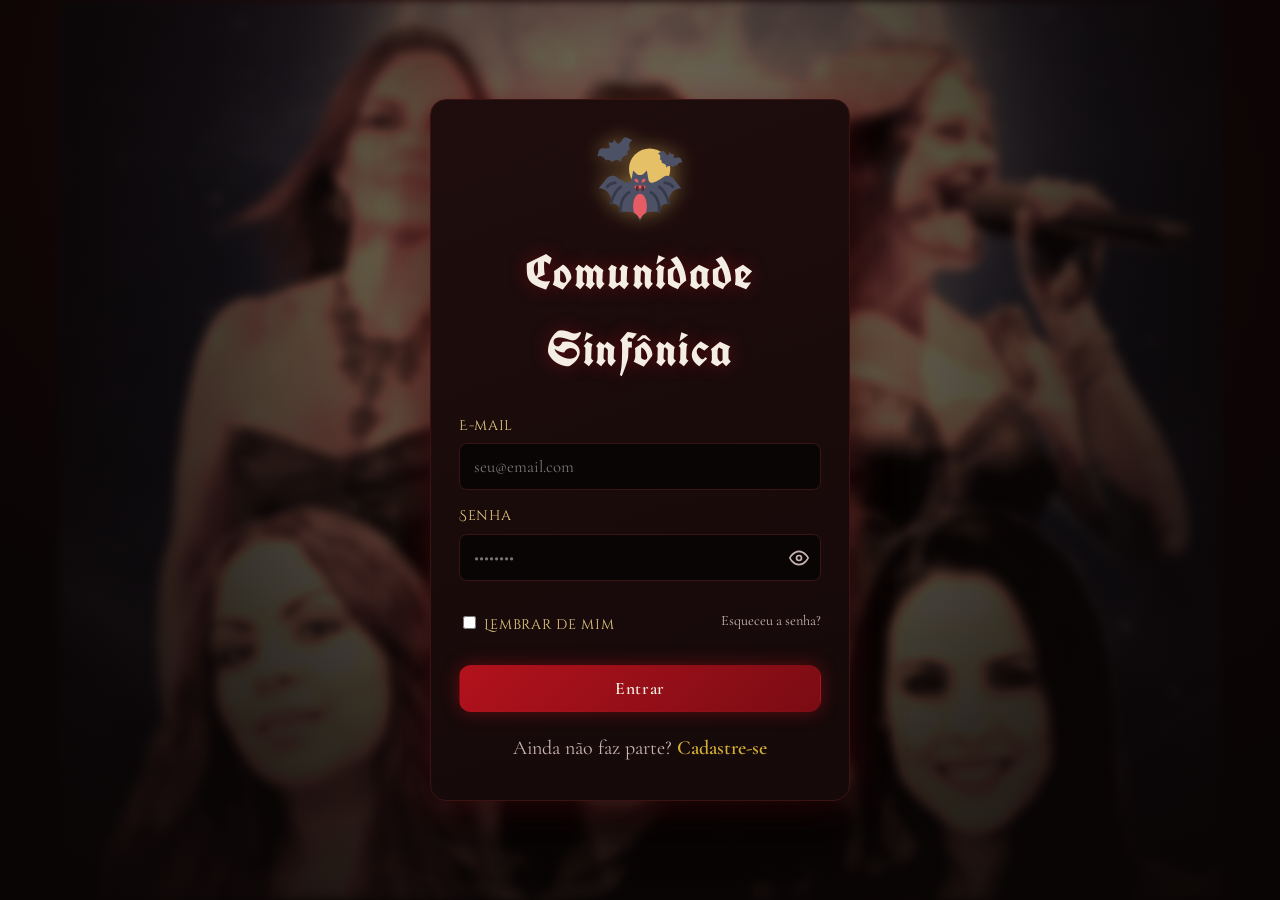
==== admin.html @ 48009e43 "Adiciona pagina inicial (hub) reunindo as secoes do site Nova inicio.html com cards pra Meu Perfil (" ====
<!DOCTYPE html>
<html lang="pt-BR">
<head>
  <meta charset="UTF-8" />
  <meta name="viewport" content="width=device-width, initial-scale=1.0" />
  <title>Painel de Administração — Comunidade Sinfônica</title>
  <meta name="description" content="Gerencie a agenda de shows e as bandas da Comunidade Sinfônica." />
  <link rel="icon" href="data:image/svg+xml,%3Csvg xmlns='http://www.w3.org/2000/svg' viewBox='0 0 64 64'%3E%3Ccircle cx='32' cy='32' r='30' fill='%230a0505' stroke='%23d4af37' stroke-width='3'/%3E%3Ctext x='32' y='43' font-size='30' text-anchor='middle' fill='%23d4af37'%3E%E2%99%AA%3C/text%3E%3C/svg%3E" />
  <link rel="preconnect" href="https://fonts.googleapis.com" />
  <link rel="preconnect" href="https://fonts.gstatic.com" crossorigin />
  <link href="https://fonts.googleapis.com/css2?family=UnifrakturCook:wght@700&family=Cinzel+Decorative:wght@400;700&family=Cormorant+Garamond:ital,wght@0,400;0,500;0,600;1,500&display=swap" rel="stylesheet" />
  <link rel="stylesheet" href="css/style.css" />
</head>
<!-- data-admin-only: js/script.js redireciona quem não for admin para agenda.html -->
<body data-admin-only>
  <header class="site-header">
    <div class="header-inner">
      <a href="inicio.html" class="logo">Comunidade <span>Sinfônica</span></a>
      <button class="menu-toggle" id="menuToggle" aria-label="Abrir menu" aria-expanded="false">
        <span></span><span></span><span></span>
      </button>
      <nav class="main-nav" id="mainNav">
        <span class="nav-greeting" id="userGreeting"></span>
        <a href="inicio.html">Início</a>
        <a href="agenda.html">Agenda</a>
        <a href="bandas.html">Bandas</a>
        <a href="sobre.html">Sobre</a>
        <a href="admin.html" class="nav-admin show" id="adminLink" aria-current="page">Admin</a>
        <a href="index.html" class="nav-logout" id="logoutLink">Sair</a>
      </nav>
    </div>
  </header>

  <main>
    <section class="page-hero container">
      <h1>Painel de Administração</h1>
      <p>Cadastre shows e bandas — eles aparecem automaticamente na agenda e na página de bandas.</p>
    </section>

    <section class="admin-section">
      <h2 id="showFormTitulo">Novo show</h2>
      <form class="admin-form" id="showForm">
        <div class="form-grid">
          <div>
            <label for="showBanda">Banda</label>
            <input type="text" id="showBanda" required />
          </div>
          <div>
            <label for="showLocal">Local</label>
            <input type="text" id="showLocal" required />
          </div>
          <div>
            <label for="showCidade">Cidade</label>
            <input type="text" id="showCidade" required />
          </div>
          <div>
            <label for="showData">Data</label>
            <input type="date" id="showData" required />
          </div>
          <div>
            <label for="showHorario">Horário (opcional)</label>
            <input type="time" id="showHorario" />
          </div>
        </div>
        <label for="showObservacoes">Observações (opcional)</label>
        <textarea id="showObservacoes" rows="2" placeholder="Ex: nome do evento, endereço completo, avisos..."></textarea>
        <div class="admin-form-acoes">
          <button type="submit" class="btn btn-primary" id="showSubmitBtn">Adicionar show</button>
          <a href="#" class="link-muted" id="showCancelarEdicao" hidden>Cancelar edição</a>
        </div>
        <p class="form-message" id="showMsg" role="status"></p>
      </form>

      <div class="admin-list" id="showsList">
        <p class="empty-state">Carregando shows...</p>
      </div>
    </section>

    <section class="admin-section">
      <h2 id="bandaFormTitulo">Nova banda</h2>
      <form class="admin-form" id="bandaForm">
        <div class="form-grid">
          <div>
            <label for="bandaNome">Nome</label>
            <input type="text" id="bandaNome" required />
          </div>
          <div>
            <label for="bandaGenero">Gênero</label>
            <input type="text" id="bandaGenero" required />
          </div>
          <div>
            <label for="bandaEmoji">Emoji do avatar</label>
            <input type="text" id="bandaEmoji" maxlength="4" placeholder="🎻" />
          </div>
          <div>
            <label for="bandaInstagram">Instagram</label>
            <input type="text" id="bandaInstagram" placeholder="@usuario" />
          </div>
        </div>
        <label for="bandaDescricao">Descrição</label>
        <textarea id="bandaDescricao" rows="2" placeholder="Breve descrição da banda"></textarea>
        <div class="admin-form-acoes">
          <button type="submit" class="btn btn-primary" id="bandaSubmitBtn">Adicionar banda</button>
          <a href="#" class="link-muted" id="bandaCancelarEdicao" hidden>Cancelar edição</a>
        </div>
        <p class="form-message" id="bandaMsg" role="status"></p>
      </form>

      <div class="admin-list" id="bandasList">
        <p class="empty-state">Carregando bandas...</p>
      </div>
    </section>
  </main>

  <footer class="site-footer">
    <p>© 2026 Comunidade Sinfônica — painel restrito a administradores</p>
  </footer>

  <script src="js/script.js"></script>
</body>
</html>
---- css/style.css ----
/* ===================================================
   Comunidade Sinfônica — estilos compartilhados
   Paleta: preto + vermelho, destaques em dourado/branco
   Tipografia: gótica (título) + serifada elegante (corpo)
   As cores principais estão nas variáveis abaixo.
=================================================== */

:root {
  --black: #0a0505;
  --black-2: #150909;
  --black-3: #1f0d0d;
  --red: #7a0c14;
  --red-bright: #b3121c;
  --red-glow: rgba(179, 18, 28, 0.45);
  --gold: #d4af37;
  --gold-soft: #e8cf85;
  --gold-glow: rgba(212, 175, 55, 0.35);
  --white: #f4ede4;
  --text-muted: #cbb4b4;
  --border: #3a1414;

  --font-title: 'UnifrakturCook', cursive;
  --font-heading: 'Cinzel Decorative', serif;
  --font-body: 'Cormorant Garamond', serif;

  --radius: 12px;
  --max-width: 1120px;
}

* {
  box-sizing: border-box;
}

html {
  scroll-behavior: smooth;
}

body {
  margin: 0;
  min-height: 100vh;
  background:
    radial-gradient(circle at 20% 0%, var(--red-glow), transparent 45%),
    radial-gradient(circle at 85% 20%, rgba(179, 18, 28, 0.2), transparent 50%),
    var(--black);
  color: var(--white);
  font-family: var(--font-body);
  font-size: 19px;
  line-height: 1.6;
}

img {
  max-width: 100%;
  display: block;
}

a {
  color: var(--gold-soft);
  text-decoration: none;
}

a:hover {
  color: var(--gold);
}

.container {
  max-width: var(--max-width);
  margin: 0 auto;
  padding: 0 20px;
}

h1, h2, h3 {
  font-family: var(--font-heading);
  color: var(--gold);
  letter-spacing: 0.03em;
  margin: 0 0 12px;
}

p {
  margin: 0 0 16px;
}

/* ---------- Botões ---------- */

.btn {
  display: inline-block;
  font-family: var(--font-body);
  font-size: 1.1rem;
  font-weight: 600;
  letter-spacing: 0.04em;
  padding: 12px 28px;
  border-radius: var(--radius);
  border: 1px solid transparent;
  cursor: pointer;
  transition: transform 0.15s ease, box-shadow 0.15s ease, background 0.15s ease;
  text-align: center;
}

.btn-primary {
  background: linear-gradient(135deg, var(--red-bright), var(--red));
  color: var(--white);
  box-shadow: 0 0 18px var(--red-glow);
}

.btn-primary:hover {
  transform: translateY(-2px);
  box-shadow: 0 0 26px var(--red-glow), 0 0 12px var(--gold-glow);
  color: var(--gold-soft);
}

.btn-outline {
  background: transparent;
  color: var(--gold);
  border-color: var(--gold);
}

.btn-outline:hover {
  background: var(--gold);
  color: var(--black);
  transform: translateY(-2px);
}

/* ---------- Cabeçalho / navegação ---------- */

.site-header {
  position: sticky;
  top: 0;
  z-index: 50;
  background: rgba(10, 5, 5, 0.92);
  backdrop-filter: blur(6px);
  border-bottom: 1px solid var(--border);
}

.site-header::before {
  content: "";
  display: block;
  height: 3px;
  background: linear-gradient(90deg, var(--red), var(--gold), var(--red));
}

.header-inner {
  max-width: var(--max-width);
  margin: 0 auto;
  padding: 14px 20px;
  display: flex;
  align-items: center;
  justify-content: space-between;
}

.logo {
  font-family: var(--font-title);
  font-size: 1.7rem;
  color: var(--white);
  letter-spacing: 0.02em;
}

.logo span {
  color: var(--gold);
}

.menu-toggle {
  display: flex;
  flex-direction: column;
  justify-content: center;
  gap: 5px;
  width: 38px;
  height: 34px;
  background: transparent;
  border: 1px solid var(--border);
  border-radius: 6px;
  cursor: pointer;
  padding: 0 7px;
}

.menu-toggle span {
  display: block;
  height: 2px;
  background: var(--gold);
  border-radius: 2px;
  transition: transform 0.2s ease, opacity 0.2s ease;
}

.menu-toggle.open span:nth-child(1) {
  transform: translateY(7px) rotate(45deg);
}

.menu-toggle.open span:nth-child(2) {
  opacity: 0;
}

.menu-toggle.open span:nth-child(3) {
  transform: translateY(-7px) rotate(-45deg);
}

.main-nav {
  display: flex;
  flex-direction: column;
  gap: 4px;
  position: absolute;
  top: 100%;
  left: 0;
  right: 0;
  background: var(--black-2);
  border-bottom: 1px solid var(--border);
  max-height: 0;
  overflow: hidden;
  transition: max-height 0.25s ease;
}

.main-nav.open {
  max-height: 320px;
}

.main-nav a {
  padding: 14px 24px;
  color: var(--white);
  border-top: 1px solid var(--border);
  font-family: var(--font-heading);
  font-size: 0.95rem;
}

.main-nav a:first-child {
  border-top: none;
}

.main-nav a:hover,
.main-nav a[aria-current="page"] {
  color: var(--gold);
  background: rgba(179, 18, 28, 0.15);
}

.nav-logout {
  color: var(--red-bright) !important;
}

.nav-admin {
  display: none;
}

.nav-admin.show {
  display: block;
}

.nav-greeting {
  display: block;
  padding: 12px 24px 0;
  color: var(--gold-soft);
  font-family: var(--font-body);
  font-style: italic;
  font-size: 0.95rem;
}

.nav-greeting:empty {
  display: none;
}

/* ---------- Rodapé ---------- */

.site-footer {
  border-top: 1px solid var(--border);
  margin-top: 60px;
  padding: 28px 20px;
  text-align: center;
  color: var(--text-muted);
  font-size: 0.95rem;
}

.site-footer a {
  color: var(--gold-soft);
}

/* ---------- Página de login ---------- */

.login-page {
  position: relative;
  min-height: 100vh;
  display: flex;
  align-items: center;
  justify-content: center;
  padding: 32px 16px;
  overflow: hidden;
  isolation: isolate;
}

/* imagem de fundo desfocada e recolorida pro tema (esconde a baixa
   resolução da foto original e evita o azul dela brigar com o vermelho).
   É uma <img> de verdade (não background-image) com object-fit: contain,
   pra garantir que o colágio inteiro apareça sem cortar ninguém. */
.login-bg-img {
  position: absolute;
  top: 0;
  left: 50%;
  transform: translateX(-50%);
  width: 100%;
  height: 100%;
  object-fit: contain;
  object-position: center 5%;
  filter: blur(5px) grayscale(0.3) sepia(0.65) saturate(1.8) hue-rotate(-20deg) brightness(0.8);
  opacity: 0.9;
  z-index: -2;
  pointer-events: none;
}

/* escurece só o suficiente pra garantir contraste do card, sem apagar a imagem nas bordas */
.login-page::after {
  content: "";
  position: absolute;
  inset: 0;
  background: radial-gradient(circle at 50% 32%, rgba(10, 5, 5, 0.25), rgba(10, 5, 5, 0.8) 62%, var(--black) 100%);
  z-index: -1;
}

.login-card {
  width: 100%;
  max-width: 420px;
  background: linear-gradient(160deg, var(--black-3), var(--black-2));
  border: 1px solid var(--border);
  border-radius: 16px;
  padding: 36px 28px;
  box-shadow: 0 0 40px rgba(179, 18, 28, 0.25), 0 20px 50px rgba(0, 0, 0, 0.6);
}

.brand {
  text-align: center;
  margin-bottom: 28px;
}

.brand-symbol {
  display: inline-block;
  color: var(--gold);
  font-size: 1.6rem;
  margin-bottom: 6px;
  text-shadow: 0 0 12px var(--gold-glow);
}

.bat-icon-2 {
  width: 88px;
  height: auto;
  display: block;
  margin: 0 auto 10px;
  filter: drop-shadow(0 0 10px rgba(230, 192, 103, 0.45));
  overflow: visible;
}

/* Duas animações separadas em dois <g> aninhados — se fossem no mesmo
   elemento, a segunda animação de "transform" cancelaria a primeira. */
.bat2-float {
  transform-box: view-box;
  transform-origin: 256px 260px;
  animation: morcego2-flutuar 2.8s ease-in-out infinite;
}

.bat2-flutter {
  transform-box: view-box;
  transform-origin: 256px 260px;
  animation: morcego2-farfalhar 0.55s ease-in-out infinite;
}

@keyframes morcego2-flutuar {
  0%, 100% {
    transform: translateY(0);
  }
  50% {
    transform: translateY(-10px);
  }
}

/* achata levemente na horizontal — sugere o movimento das asas sem separar o traçado */
@keyframes morcego2-farfalhar {
  0%, 100% {
    transform: scaleX(1);
  }
  50% {
    transform: scaleX(0.93);
  }
}

.bat2-sparkle {
  transform-box: fill-box;
  transform-origin: center;
  animation: morcego2-brilho 1.6s ease-in-out infinite;
}

.bat2-sparkle-atraso {
  animation-delay: 0.4s;
}

@keyframes morcego2-brilho {
  0%, 100% {
    opacity: 1;
  }
  50% {
    opacity: 0.35;
  }
}

@media (prefers-reduced-motion: reduce) {
  .bat2-float,
  .bat2-flutter,
  .bat2-sparkle {
    animation: none;
  }
}

.brand-title {
  font-family: var(--font-title);
  font-size: 2.6rem;
  margin: 0;
  color: var(--white);
  text-shadow: 0 0 18px var(--red-glow);
}

.brand-subtitle {
  color: var(--text-muted);
  font-style: italic;
  margin: 6px 0 0;
}

.login-form label,
.admin-form label {
  display: block;
  font-family: var(--font-heading);
  font-size: 0.85rem;
  color: var(--gold-soft);
  margin: 16px 0 6px;
  letter-spacing: 0.05em;
}

.login-form input[type="email"],
.login-form input[type="password"],
.login-form input[type="text"],
.admin-form input[type="text"],
.admin-form input[type="date"],
.admin-form input[type="time"],
.admin-form textarea {
  width: 100%;
  padding: 12px 14px;
  background: var(--black);
  border: 1px solid var(--border);
  border-radius: 8px;
  color: var(--white);
  font-family: var(--font-body);
  font-size: 1.05rem;
}

.admin-form textarea {
  resize: vertical;
  min-height: 60px;
}

.login-form input:focus,
.admin-form input:focus,
.admin-form textarea:focus {
  outline: none;
  border-color: var(--gold);
  box-shadow: 0 0 0 3px var(--gold-glow);
}

.password-field {
  position: relative;
}

.password-field input[type="password"],
.password-field input[type="text"] {
  padding-right: 46px;
}

.toggle-senha {
  position: absolute;
  top: 0;
  right: 0;
  bottom: 0;
  width: 44px;
  display: flex;
  align-items: center;
  justify-content: center;
  background: transparent;
  border: none;
  color: var(--text-muted);
  cursor: pointer;
}

.toggle-senha:hover {
  color: var(--gold);
}

.toggle-senha svg {
  width: 20px;
  height: 20px;
}

/* o atributo "hidden" nem sempre esconde <svg> sozinho em todo navegador */
.toggle-senha svg[hidden] {
  display: none;
}

.form-row {
  display: flex;
  align-items: center;
  justify-content: space-between;
  gap: 10px;
  margin: 16px 0 22px;
  font-size: 0.9rem;
  flex-wrap: wrap;
}

.checkbox {
  display: flex;
  align-items: center;
  gap: 6px;
  color: var(--text-muted);
  font-family: var(--font-body);
  margin: 0;
}

.link-muted {
  color: var(--text-muted);
  font-size: 0.9rem;
}

.link-gold {
  color: var(--gold);
  font-weight: 600;
}

.link-gold:hover {
  color: var(--gold-soft);
  text-decoration: underline;
}

.login-form .btn {
  width: 100%;
}

.form-message {
  min-height: 0;
  margin-top: 14px;
  font-size: 0.9rem;
  color: var(--gold-soft);
  text-align: center;
  opacity: 0;
  transition: opacity 0.2s ease;
}

.form-message.show {
  opacity: 1;
}

.signup-hint {
  text-align: center;
  margin: 20px 0 0;
  color: var(--text-muted);
}

.login-links {
  display: flex;
  justify-content: center;
  gap: 18px;
  margin-top: 22px;
  padding-top: 18px;
  border-top: 1px solid var(--border);
  flex-wrap: wrap;
  font-size: 0.9rem;
}

/* ---------- Cabeçalho de página interna ---------- */

.page-hero {
  padding: 48px 0 24px;
  text-align: center;
}

.page-hero h1 {
  font-size: 2.4rem;
}

.page-hero p {
  color: var(--text-muted);
  max-width: 560px;
  margin: 0 auto;
}

main {
  padding-bottom: 40px;
}

/* ---------- Agenda de shows ---------- */

.shows-grid {
  max-width: var(--max-width);
  margin: 0 auto;
  padding: 10px 20px 20px;
  display: grid;
  grid-template-columns: 1fr;
  gap: 18px;
}

.show-card {
  display: flex;
  align-items: center;
  gap: 18px;
  background: linear-gradient(135deg, var(--black-3), var(--black-2));
  border: 1px solid var(--border);
  border-radius: var(--radius);
  padding: 18px;
  flex-wrap: wrap;
  transition: box-shadow 0.2s ease, transform 0.2s ease;
}

.show-card:hover {
  box-shadow: 0 0 24px var(--red-glow);
  transform: translateY(-2px);
}

.show-date {
  display: flex;
  flex-direction: column;
  align-items: center;
  justify-content: center;
  width: 64px;
  height: 64px;
  flex-shrink: 0;
  border: 1px solid var(--gold);
  border-radius: 10px;
  color: var(--gold);
}

.show-date .day {
  font-family: var(--font-heading);
  font-size: 1.4rem;
  line-height: 1;
}

.show-date .month {
  font-size: 0.75rem;
  letter-spacing: 0.1em;
}

.show-info {
  flex: 1;
  min-width: 180px;
}

.show-info h2 {
  font-size: 1.3rem;
  margin: 0 0 4px;
}

.show-venue,
.show-time {
  margin: 0;
  color: var(--text-muted);
  font-size: 0.98rem;
}

.show-obs {
  margin: 8px 0 0;
  color: var(--text-muted);
  font-size: 0.92rem;
  font-style: italic;
}

/* ---------- Bandas da comunidade ---------- */

.bands-grid {
  max-width: var(--max-width);
  margin: 0 auto;
  padding: 10px 20px 20px;
  display: grid;
  grid-template-columns: repeat(auto-fill, minmax(240px, 1fr));
  gap: 20px;
}

.band-card {
  background: linear-gradient(160deg, var(--black-3), var(--black-2));
  border: 1px solid var(--border);
  border-radius: var(--radius);
  padding: 24px 20px;
  text-align: center;
  transition: box-shadow 0.2s ease, transform 0.2s ease;
}

.band-card:hover {
  box-shadow: 0 0 24px var(--red-glow);
  transform: translateY(-3px);
}

.band-avatar {
  width: 64px;
  height: 64px;
  margin: 0 auto 14px;
  display: flex;
  align-items: center;
  justify-content: center;
  font-size: 1.8rem;
  color: var(--gold);
  background: var(--black);
  border: 1px solid var(--gold);
  border-radius: 50%;
}

.band-avatar svg {
  width: 32px;
  height: 32px;
}

.band-genre {
  color: var(--gold-soft);
  font-style: italic;
  font-size: 0.95rem;
  margin-bottom: 8px;
}

.band-desc {
  color: var(--text-muted);
  font-size: 0.98rem;
}

.band-instagram {
  display: inline-block;
  margin-top: 6px;
  font-size: 0.95rem;
}

/* ---------- Painel de administração ---------- */

.admin-section {
  max-width: var(--max-width);
  margin: 0 auto;
  padding: 10px 20px 40px;
  border-bottom: 1px solid var(--border);
}

.admin-section:last-of-type {
  border-bottom: none;
}

.admin-form {
  max-width: 760px;
  background: linear-gradient(160deg, var(--black-3), var(--black-2));
  border: 1px solid var(--border);
  border-radius: var(--radius);
  padding: 22px;
  margin: 16px 0 26px;
}

.admin-form .btn {
  margin-top: 18px;
}

.admin-form-acoes {
  display: flex;
  align-items: center;
  gap: 18px;
  flex-wrap: wrap;
}

.form-grid {
  display: grid;
  grid-template-columns: repeat(auto-fit, minmax(160px, 1fr));
  gap: 0 16px;
}

.admin-list {
  display: flex;
  flex-direction: column;
  gap: 10px;
}

.admin-list-item {
  display: flex;
  align-items: center;
  justify-content: space-between;
  gap: 12px;
  flex-wrap: wrap;
  background: var(--black-2);
  border: 1px solid var(--border);
  border-radius: 10px;
  padding: 12px 16px;
}

.admin-list-item .info {
  color: var(--text-muted);
  font-size: 0.98rem;
}

.admin-list-item .info strong {
  color: var(--gold-soft);
}

.admin-list-acoes {
  display: flex;
  gap: 8px;
  flex-shrink: 0;
}

.admin-list-acoes .btn {
  padding: 8px 18px;
  font-size: 0.9rem;
}

.btn-danger {
  background: transparent;
  border: 1px solid var(--red-bright);
  color: var(--red-bright);
  padding: 8px 18px;
  font-size: 0.9rem;
}

.btn-danger:hover {
  background: var(--red-bright);
  color: var(--white);
}

.empty-state {
  text-align: center;
  color: var(--text-muted);
  font-style: italic;
  padding: 20px;
}

/* ---------- Início (hub de navegação) ---------- */

.hub-grid {
  max-width: var(--max-width);
  margin: 0 auto;
  padding: 10px 20px 40px;
  display: grid;
  grid-template-columns: repeat(auto-fill, minmax(220px, 1fr));
  gap: 20px;
}

.hub-card {
  display: flex;
  flex-direction: column;
  align-items: center;
  text-align: center;
  gap: 8px;
  background: linear-gradient(160deg, var(--black-3), var(--black-2));
  border: 1px solid var(--border);
  border-radius: var(--radius);
  padding: 34px 20px;
  color: var(--white);
  transition: box-shadow 0.2s ease, transform 0.2s ease, border-color 0.2s ease;
}

a.hub-card:hover {
  box-shadow: 0 0 24px var(--red-glow);
  transform: translateY(-3px);
  border-color: var(--gold);
}

.hub-card-icon {
  font-size: 2.2rem;
}

.hub-card h2 {
  margin: 4px 0 0;
  font-size: 1.3rem;
}

.hub-card p {
  color: var(--text-muted);
  font-size: 0.95rem;
  margin: 0;
}

.hub-card-em-breve {
  opacity: 0.55;
  border-style: dashed;
  cursor: default;
}

.hub-card-badge {
  display: inline-block;
  margin-top: 4px;
  padding: 3px 12px;
  border-radius: 999px;
  border: 1px solid var(--border);
  color: var(--text-muted);
  font-size: 0.75rem;
  letter-spacing: 0.05em;
  text-transform: uppercase;
}

/* ---------- Sobre ---------- */

.about-text {
  max-width: 720px;
  margin: 0 auto;
  padding: 0 20px 10px;
}

/* Pergaminho: carta antiga, estilo medieval/gótico romântico */
.pergaminho {
  position: relative;
  background:
    radial-gradient(circle at 12% 15%, rgba(107, 74, 30, 0.16), transparent 38%),
    radial-gradient(circle at 88% 22%, rgba(107, 74, 30, 0.14), transparent 42%),
    radial-gradient(circle at 20% 88%, rgba(90, 58, 20, 0.16), transparent 45%),
    radial-gradient(circle at 92% 85%, rgba(90, 58, 20, 0.12), transparent 42%),
    linear-gradient(160deg, #efe0b8 0%, #e3d0a0 45%, #d6bd88 100%);
  color: #3c2a16;
  padding: 44px 38px;
  border: 1px solid rgba(74, 46, 18, 0.55);
  border-radius: 3px;
  box-shadow:
    inset 0 0 60px rgba(74, 46, 18, 0.22),
    inset 0 0 0 8px rgba(239, 224, 184, 0.55),
    0 25px 45px rgba(0, 0, 0, 0.55);
  text-align: left;
  font-family: var(--font-body);
  font-size: 1.15rem;
  line-height: 1.85;
}

.pergaminho p {
  margin: 0 0 18px;
}

.pergaminho p:last-child {
  margin-bottom: 0;
}

.pergaminho-selo {
  display: block;
  text-align: center;
  font-size: 1.8rem;
  color: var(--red);
  margin-bottom: 18px;
}

.pergaminho p:first-of-type::first-letter {
  font-family: var(--font-title);
  font-size: 3.4rem;
  line-height: 0.7;
  float: left;
  margin: 6px 8px 0 0;
  color: var(--red);
}

.pergaminho-fecho {
  text-align: center;
  font-style: italic;
  font-weight: 600;
  letter-spacing: 0.02em;
  padding-top: 14px;
  margin-top: 6px !important;
  border-top: 1px solid rgba(74, 46, 18, 0.35);
}

.social-section {
  max-width: var(--max-width);
  margin: 30px auto 0;
  padding: 30px 20px 0;
  text-align: center;
  border-top: 1px solid var(--border);
}

.social-grid {
  display: grid;
  grid-template-columns: repeat(auto-fill, minmax(180px, 1fr));
  gap: 16px;
  margin-top: 20px;
}

.social-card {
  display: flex;
  flex-direction: column;
  align-items: center;
  gap: 8px;
  background: linear-gradient(160deg, var(--black-3), var(--black-2));
  border: 1px solid var(--border);
  border-radius: var(--radius);
  padding: 20px 12px;
  color: var(--white);
  font-family: var(--font-heading);
  font-size: 0.9rem;
  transition: box-shadow 0.2s ease, transform 0.2s ease, color 0.2s ease;
}

.social-card:hover {
  box-shadow: 0 0 20px var(--gold-glow);
  transform: translateY(-3px);
  color: var(--gold);
}

.social-icon {
  font-size: 1.6rem;
}

/* ===================================================
   Responsividade — tablets e celulares
=================================================== */

/* A partir de tablets (≥ 700px): navegação horizontal, sem hambúrguer */
@media (min-width: 700px) {
  .menu-toggle {
    display: none;
  }

  .main-nav {
    position: static;
    flex-direction: row;
    max-height: none;
    overflow: visible;
    background: transparent;
    border-bottom: none;
  }

  .main-nav a {
    border-top: none;
    padding: 8px 14px;
  }

  .nav-greeting {
    padding: 8px 14px;
    display: flex;
    align-items: center;
  }

  .show-card {
    flex-wrap: nowrap;
  }
}

/* Telas maiores: mais respiro e fontes um pouco maiores */
@media (min-width: 1000px) {
  body {
    font-size: 20px;
  }

  .page-hero h1 {
    font-size: 2.8rem;
  }

  .brand-title {
    font-size: 3rem;
  }
}

/* Celulares pequenos: reduz paddings e fontes */
@media (max-width: 420px) {
  .login-card {
    padding: 26px 18px;
  }

  .brand-title {
    font-size: 2.1rem;
  }

  .page-hero h1 {
    font-size: 1.9rem;
  }

  .show-card {
    padding: 14px;
  }

  body {
    font-size: 17px;
  }
}
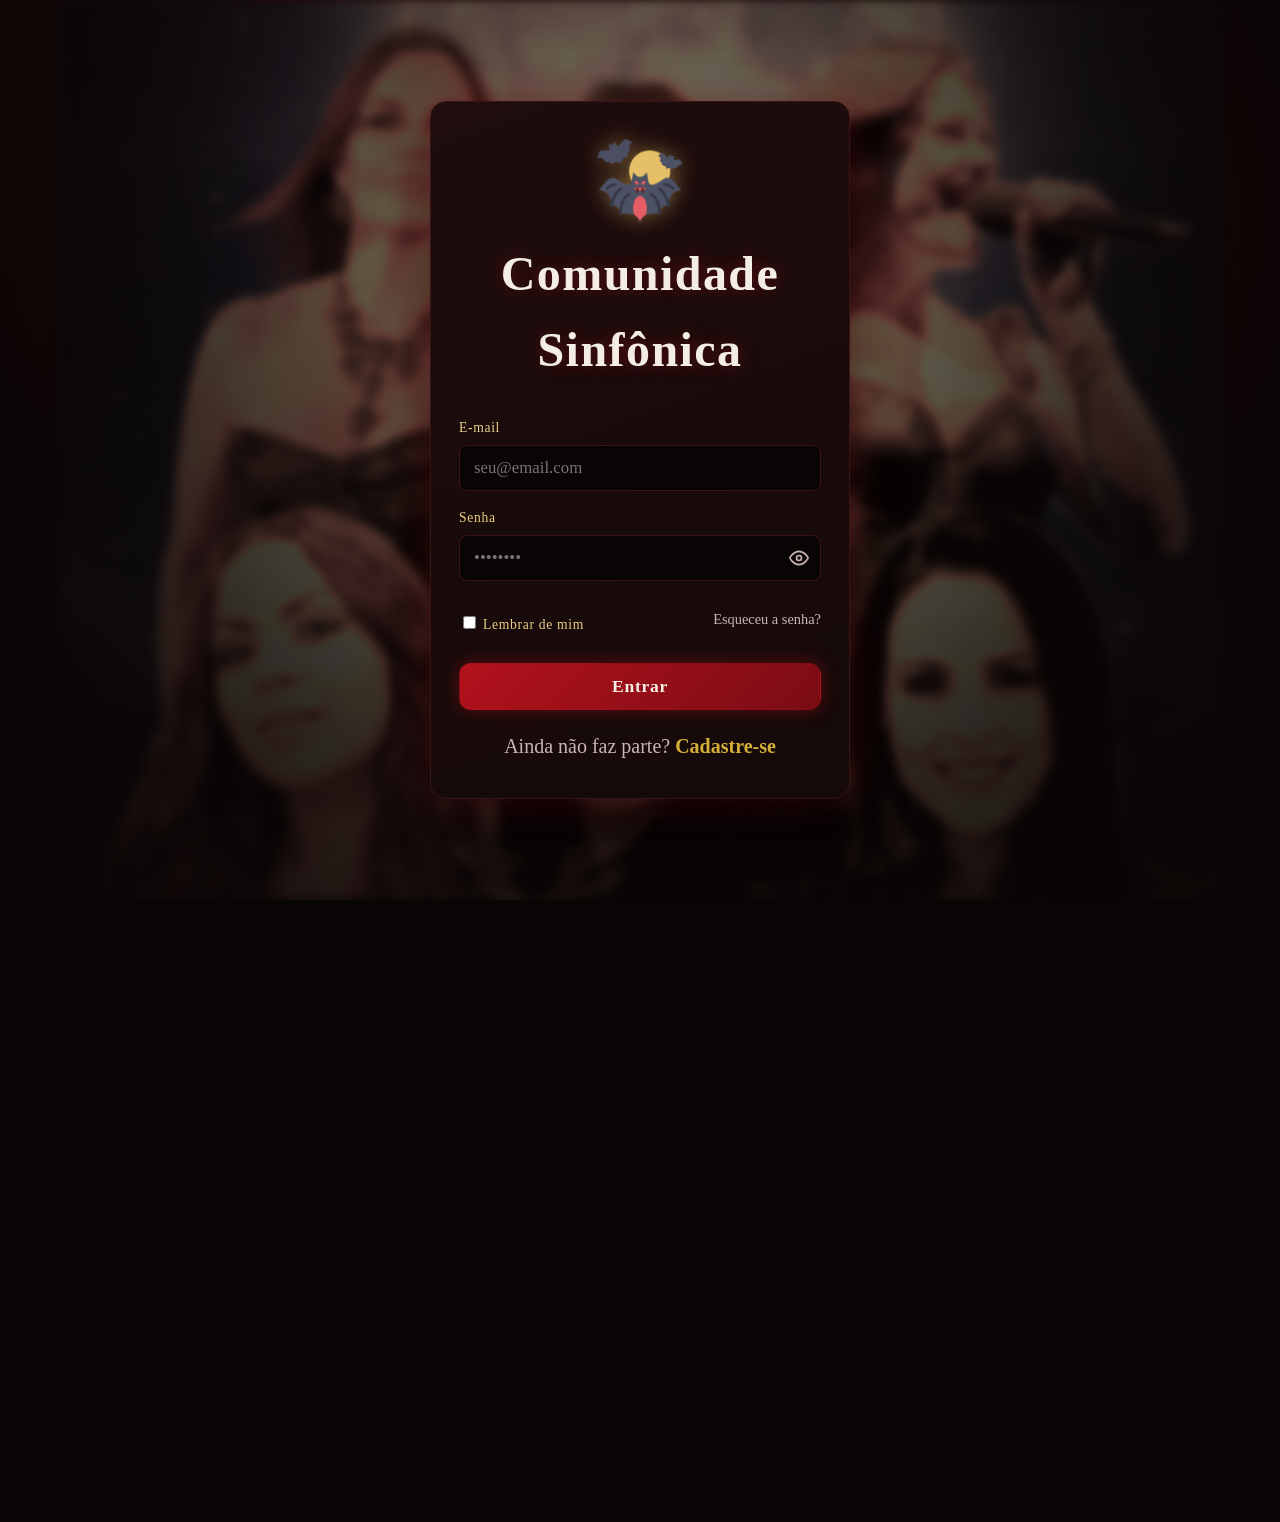
==== commit ae27dfa3: "Adiciona pagina de Playlists com embed do Spotify Nova playlists.html com a playlist 'Autorais da Co" ====
--- a/admin.html
+++ b/admin.html
@@ -24,6 +24,7 @@
         <a href="inicio.html">Início</a>
         <a href="agenda.html">Agenda</a>
         <a href="bandas.html">Bandas</a>
+        <a href="playlists.html">Playlists</a>
         <a href="sobre.html">Sobre</a>
         <a href="admin.html" class="nav-admin show" id="adminLink" aria-current="page">Admin</a>
         <a href="index.html" class="nav-logout" id="logoutLink">Sair</a>
--- a/css/style.css
+++ b/css/style.css
@@ -880,6 +880,35 @@
   font-size: 0.75rem;
   letter-spacing: 0.05em;
   text-transform: uppercase;
+}
+
+/* ---------- Playlists (embed do Spotify) ---------- */
+
+.playlists-grid {
+  max-width: var(--max-width);
+  margin: 0 auto;
+  padding: 10px 20px 40px;
+  display: grid;
+  grid-template-columns: repeat(auto-fit, minmax(320px, 1fr));
+  gap: 24px;
+}
+
+.playlist-card {
+  background: linear-gradient(160deg, var(--black-3), var(--black-2));
+  border: 1px solid var(--border);
+  border-radius: var(--radius);
+  padding: 20px;
+}
+
+.playlist-card h2 {
+  font-size: 1.2rem;
+  margin-bottom: 14px;
+}
+
+.playlist-card iframe {
+  display: block;
+  width: 100%;
+  border-radius: 12px;
 }
 
 /* ---------- Sobre ---------- */
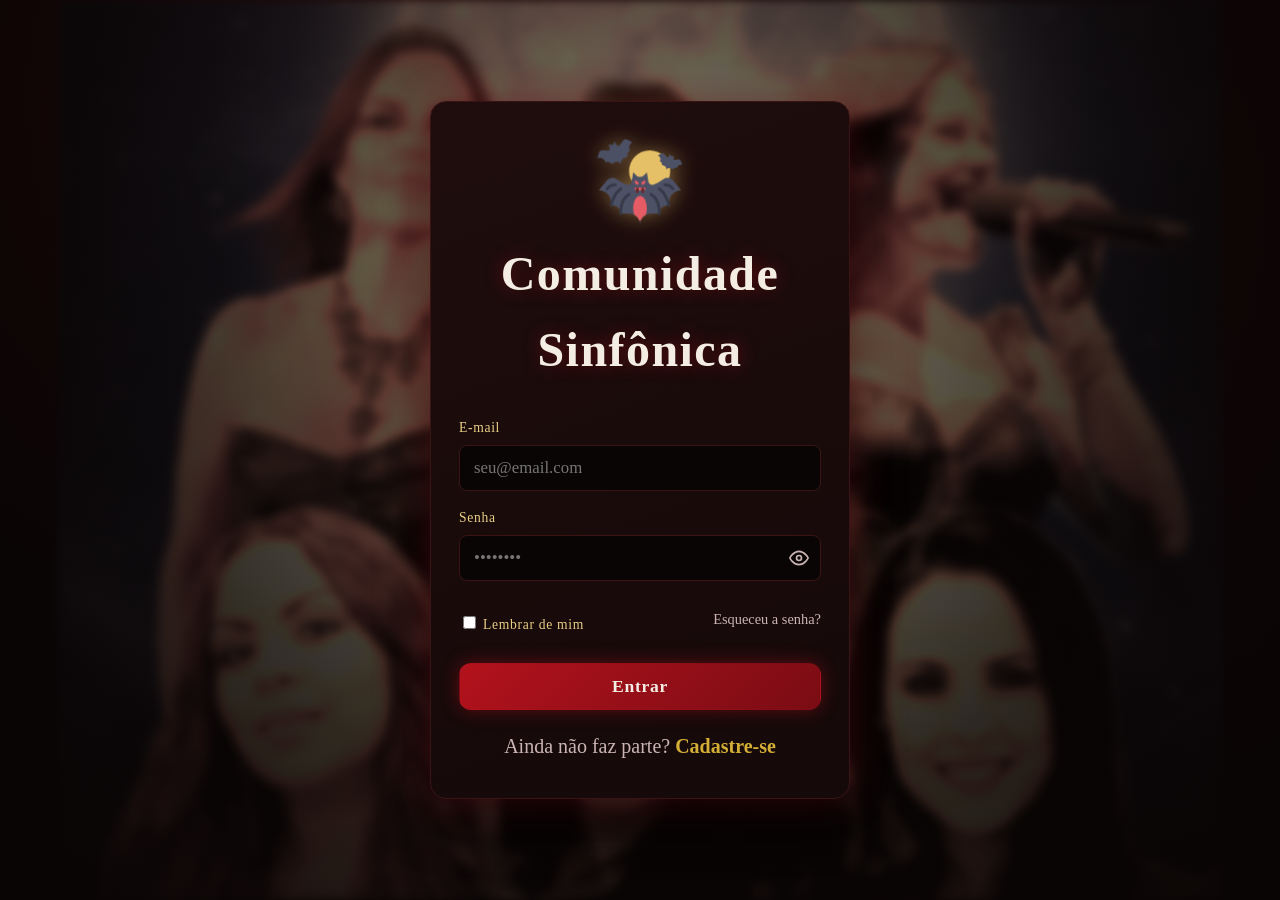
==== commit 2eb2c488: "Adiciona pagina Meu Perfil (editar dados + trocar senha) Nova perfil.html: editar nome/e-mail, ver d" ====
--- a/admin.html
+++ b/admin.html
@@ -26,6 +26,7 @@
         <a href="bandas.html">Bandas</a>
         <a href="playlists.html">Playlists</a>
         <a href="sobre.html">Sobre</a>
+        <a href="perfil.html">Meu Perfil</a>
         <a href="admin.html" class="nav-admin show" id="adminLink" aria-current="page">Admin</a>
         <a href="index.html" class="nav-logout" id="logoutLink">Sair</a>
       </nav>
--- a/css/style.css
+++ b/css/style.css
@@ -416,7 +416,8 @@
 }
 
 .login-form label,
-.admin-form label {
+.admin-form label,
+.form-card label {
   display: block;
   font-family: var(--font-heading);
   font-size: 0.85rem;
@@ -431,7 +432,11 @@
 .admin-form input[type="text"],
 .admin-form input[type="date"],
 .admin-form input[type="time"],
-.admin-form textarea {
+.admin-form textarea,
+.form-card input[type="text"],
+.form-card input[type="email"],
+.form-card input[type="password"],
+.form-card textarea {
   width: 100%;
   padding: 12px 14px;
   background: var(--black);
@@ -442,14 +447,17 @@
   font-size: 1.05rem;
 }
 
-.admin-form textarea {
+.admin-form textarea,
+.form-card textarea {
   resize: vertical;
   min-height: 60px;
 }
 
 .login-form input:focus,
 .admin-form input:focus,
-.admin-form textarea:focus {
+.admin-form textarea:focus,
+.form-card input:focus,
+.form-card textarea:focus {
   outline: none;
   border-color: var(--gold);
   box-shadow: 0 0 0 3px var(--gold-glow);
@@ -734,7 +742,8 @@
   border-bottom: none;
 }
 
-.admin-form {
+.admin-form,
+.form-card {
   max-width: 760px;
   background: linear-gradient(160deg, var(--black-3), var(--black-2));
   border: 1px solid var(--border);
@@ -743,7 +752,8 @@
   margin: 16px 0 26px;
 }
 
-.admin-form .btn {
+.admin-form .btn,
+.form-card .btn {
   margin-top: 18px;
 }
 
@@ -816,6 +826,16 @@
   color: var(--text-muted);
   font-style: italic;
   padding: 20px;
+}
+
+.perfil-info-extra {
+  color: var(--text-muted);
+  font-size: 0.95rem;
+  margin: 4px 0 0;
+}
+
+.perfil-badge-admin {
+  color: var(--gold-soft);
 }
 
 /* ---------- Início (hub de navegação) ---------- */
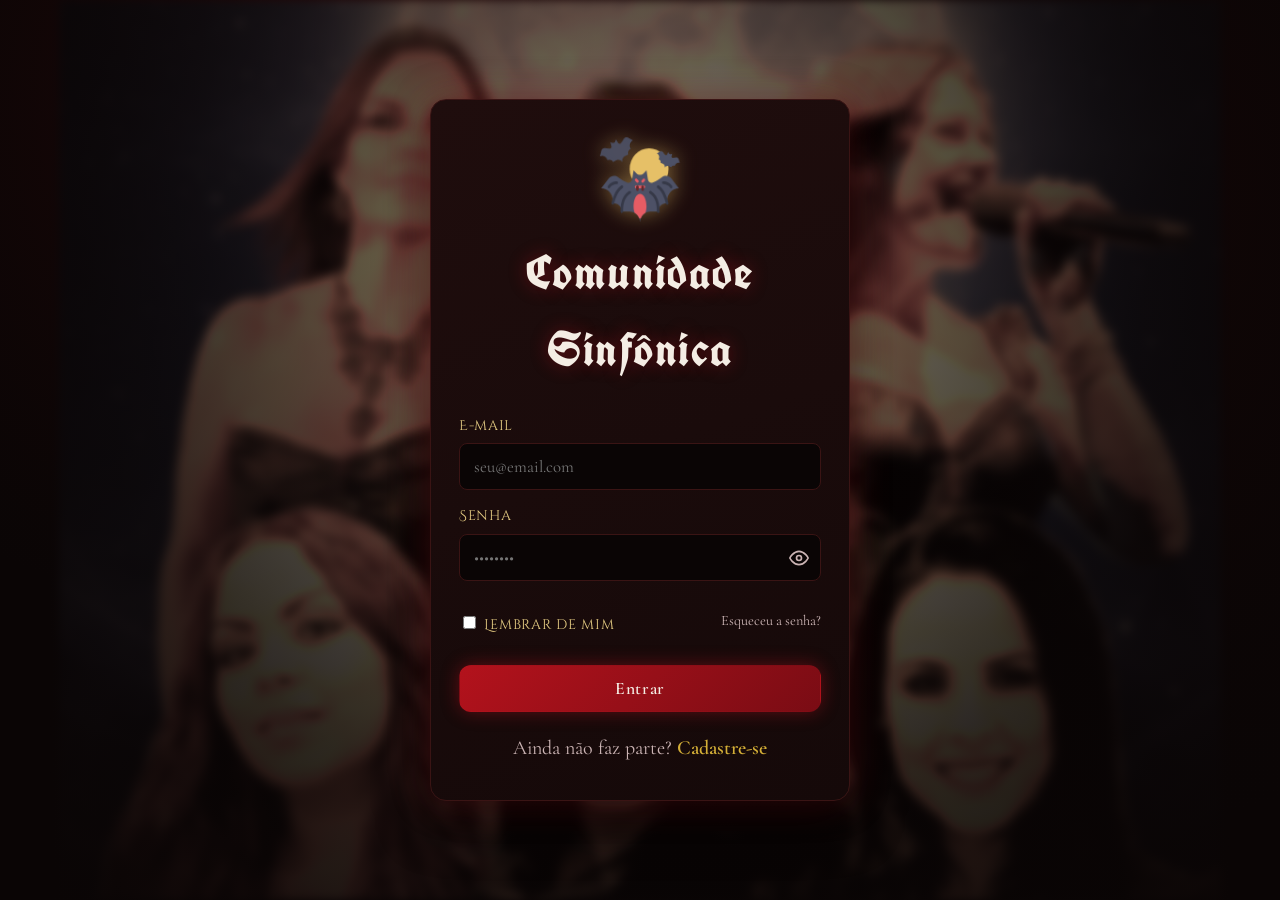
==== commit 97fdd546: "Lista usuarios cadastrados no painel Admin Adiciona a rota GET /api/usuarios (somente leitura, restr" ====
--- a/admin.html
+++ b/admin.html
@@ -37,6 +37,13 @@
     <section class="page-hero container">
       <h1>Painel de Administração</h1>
       <p>Cadastre shows e bandas — eles aparecem automaticamente na agenda e na página de bandas.</p>
+    </section>
+
+    <section class="admin-section">
+      <h2>Usuários cadastrados</h2>
+      <div class="admin-list" id="usuariosList">
+        <p class="empty-state">Carregando usuários...</p>
+      </div>
     </section>
 
     <section class="admin-section">
--- a/css/style.css
+++ b/css/style.css
@@ -602,6 +602,17 @@
   gap: 18px;
 }
 
+.agenda-mes {
+  margin: 10px 0 -4px;
+  padding-bottom: 8px;
+  border-bottom: 1px solid var(--border);
+  font-size: 1.4rem;
+}
+
+.agenda-mes:first-child {
+  margin-top: 0;
+}
+
 .show-card {
   display: flex;
   align-items: center;
@@ -665,6 +676,34 @@
   color: var(--text-muted);
   font-size: 0.92rem;
   font-style: italic;
+}
+
+.btn-lembrete {
+  display: inline-flex;
+  align-items: center;
+  gap: 6px;
+  margin-top: 10px;
+  padding: 6px 16px;
+  font-family: var(--font-body);
+  font-size: 0.85rem;
+  font-weight: 600;
+  letter-spacing: 0.02em;
+  background: transparent;
+  border: 1px solid var(--gold);
+  border-radius: 20px;
+  color: var(--gold);
+  cursor: pointer;
+  transition: background 0.15s ease, color 0.15s ease, transform 0.15s ease, box-shadow 0.15s ease;
+}
+
+.btn-lembrete:hover {
+  transform: translateY(-1px);
+  box-shadow: 0 0 12px var(--gold-glow);
+}
+
+.btn-lembrete.ativo {
+  background: var(--gold);
+  color: var(--black);
 }
 
 /* ---------- Bandas da comunidade ---------- */
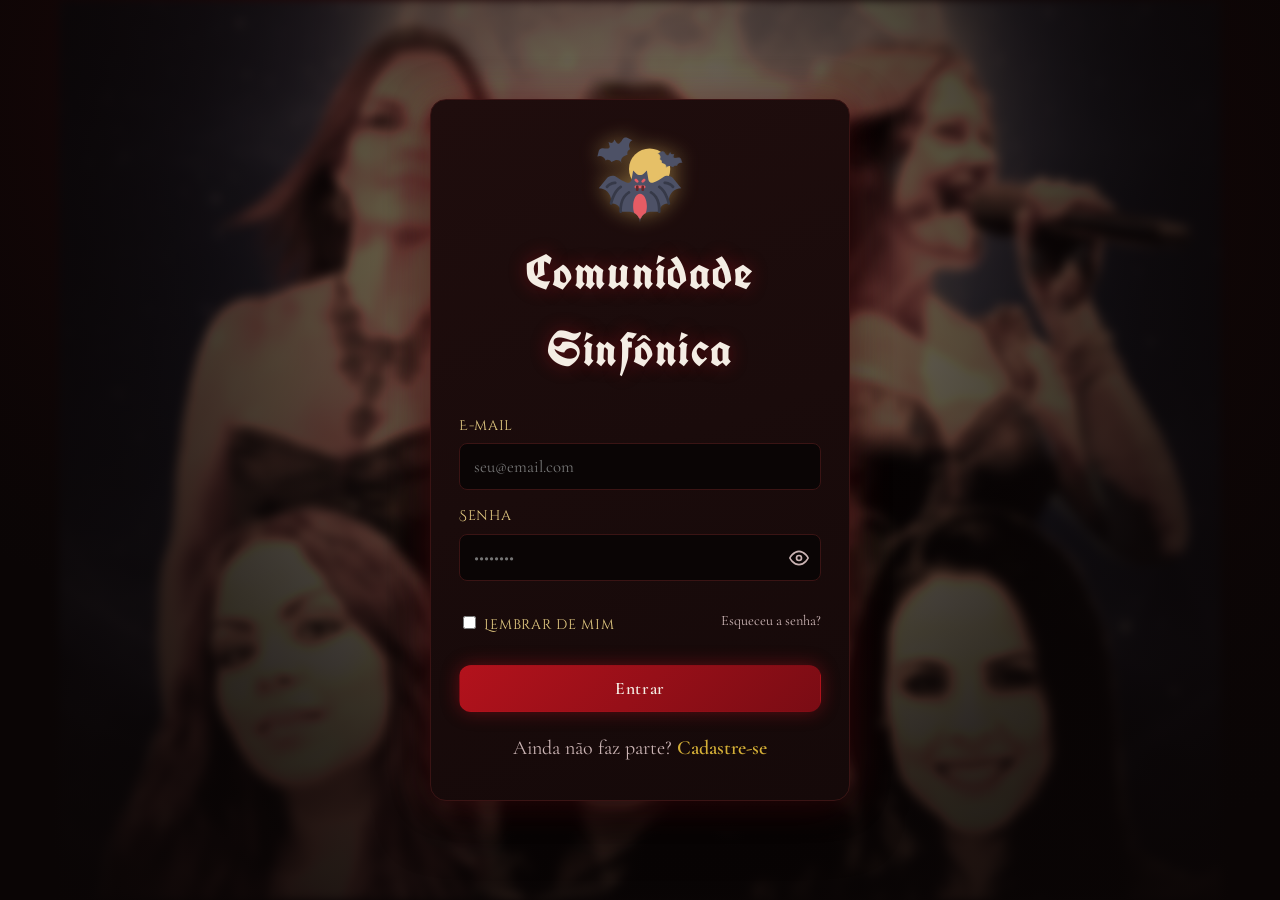
==== commit ac336f6c: "Registra perguntas feitas ao chatbot pra revisao no painel Admin Toda pergunta feita no chat da tela" ====
--- a/admin.html
+++ b/admin.html
@@ -43,6 +43,14 @@
       <h2>Usuários cadastrados</h2>
       <div class="admin-list" id="usuariosList">
         <p class="empty-state">Carregando usuários...</p>
+      </div>
+    </section>
+
+    <section class="admin-section">
+      <h2>Perguntas do Chatbot</h2>
+      <p class="admin-section-descricao">Perguntas feitas pelos usuários no chat da tela de Início — as marcadas como "Não entendida" são boas candidatas pra incluir no bot.</p>
+      <div class="admin-list" id="perguntasChatbotList">
+        <p class="empty-state">Carregando perguntas...</p>
       </div>
     </section>
 
--- a/css/style.css
+++ b/css/style.css
@@ -602,6 +602,37 @@
   gap: 18px;
 }
 
+.agenda-filtro {
+  display: flex;
+  align-items: center;
+  justify-content: center;
+  flex-wrap: wrap;
+  gap: 12px;
+  padding: 0 20px 10px;
+}
+
+.agenda-filtro label {
+  color: var(--gold-soft);
+  font-size: 0.95rem;
+}
+
+.agenda-filtro select {
+  padding: 10px 14px;
+  background: var(--black);
+  border: 1px solid var(--border);
+  border-radius: 8px;
+  color: var(--white);
+  font-family: var(--font-body);
+  font-size: 1rem;
+  cursor: pointer;
+}
+
+.agenda-filtro select:focus {
+  outline: none;
+  border-color: var(--gold);
+  box-shadow: 0 0 0 3px var(--gold-glow);
+}
+
 .agenda-mes {
   margin: 10px 0 -4px;
   padding-bottom: 8px;
@@ -676,6 +707,12 @@
   color: var(--text-muted);
   font-size: 0.92rem;
   font-style: italic;
+}
+
+.show-acoes {
+  display: flex;
+  flex-wrap: wrap;
+  gap: 10px;
 }
 
 .btn-lembrete {
@@ -706,6 +743,10 @@
   color: var(--black);
 }
 
+.btn-calendario {
+  text-decoration: none;
+}
+
 /* ---------- Bandas da comunidade ---------- */
 
 .bands-grid {
@@ -877,6 +918,17 @@
   color: var(--gold-soft);
 }
 
+.admin-section-descricao {
+  color: var(--text-muted);
+  font-size: 0.92rem;
+  margin: -6px 0 16px;
+}
+
+.chatbot-badge-nao-entendida {
+  color: var(--red-bright);
+  font-weight: 600;
+}
+
 /* ---------- Início (hub de navegação) ---------- */
 
 .hub-grid {
@@ -921,6 +973,86 @@
   color: var(--text-muted);
   font-size: 0.95rem;
   margin: 0;
+}
+
+.chatbot-section {
+  max-width: 640px;
+  margin: 10px auto 40px;
+  padding: 0 20px;
+  text-align: center;
+}
+
+.chatbot-section p {
+  color: var(--text-muted);
+}
+
+.chatbot-caixa {
+  text-align: left;
+  display: flex;
+  flex-direction: column;
+  gap: 14px;
+  background: linear-gradient(160deg, var(--black-3), var(--black-2));
+  border: 1px solid var(--border);
+  border-radius: var(--radius);
+  padding: 18px;
+}
+
+.chatbot-mensagens {
+  display: flex;
+  flex-direction: column;
+  gap: 10px;
+  max-height: 320px;
+  overflow-y: auto;
+  padding-right: 4px;
+}
+
+.chatbot-msg {
+  padding: 10px 14px;
+  border-radius: 14px;
+  font-size: 0.95rem;
+  line-height: 1.4;
+  max-width: 85%;
+  white-space: pre-line;
+}
+
+.chatbot-msg-bot {
+  align-self: flex-start;
+  background: var(--black);
+  border: 1px solid var(--border);
+  color: var(--text-muted);
+}
+
+.chatbot-msg-user {
+  align-self: flex-end;
+  background: linear-gradient(135deg, var(--red-bright), var(--red));
+  color: var(--white);
+}
+
+.chatbot-form {
+  display: flex;
+  gap: 10px;
+}
+
+.chatbot-form input {
+  flex: 1;
+  padding: 12px 14px;
+  background: var(--black);
+  border: 1px solid var(--border);
+  border-radius: 8px;
+  color: var(--white);
+  font-family: var(--font-body);
+  font-size: 1rem;
+}
+
+.chatbot-form input:focus {
+  outline: none;
+  border-color: var(--gold);
+  box-shadow: 0 0 0 3px var(--gold-glow);
+}
+
+.chatbot-form .btn {
+  padding: 12px 20px;
+  font-size: 1rem;
 }
 
 .hub-card-em-breve {
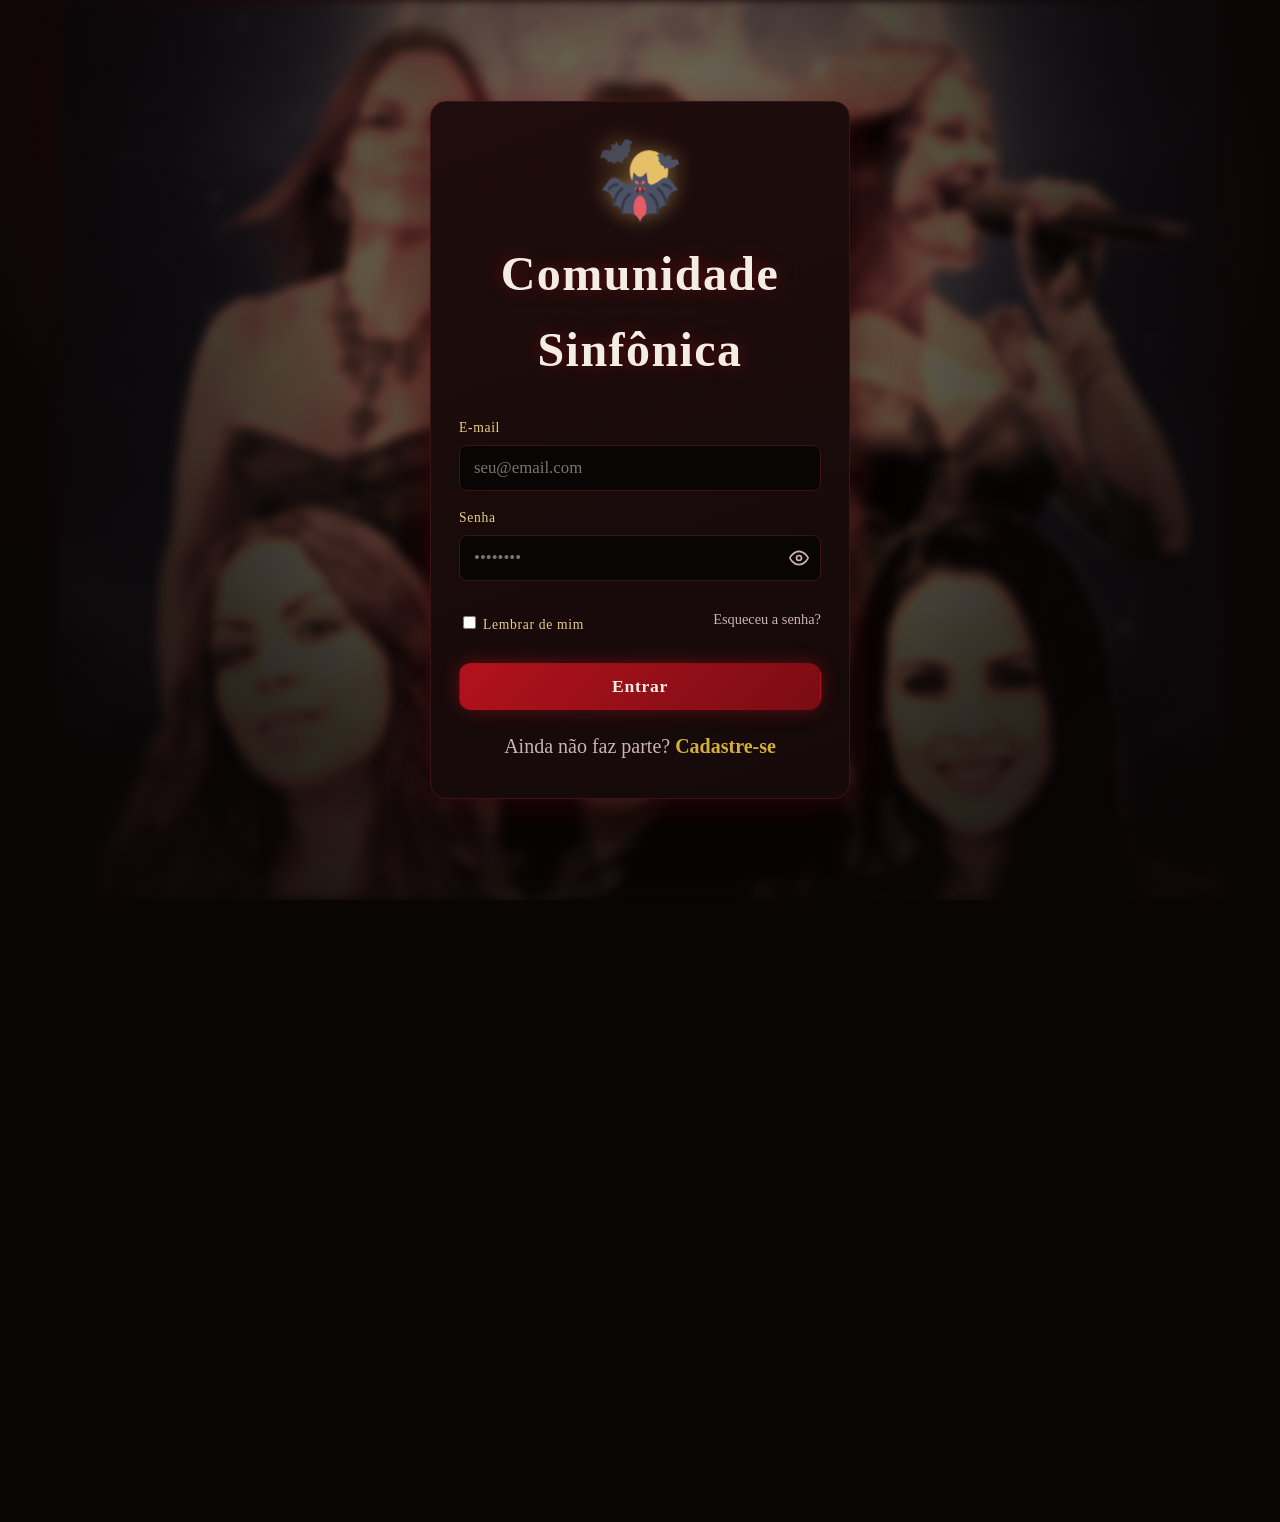
==== commit 7b8a83d9: "Remove chatbot e adiciona secao de Recados na tela de Inicio Tira o chatbot "Fale com o Morceguinho"" ====
--- a/admin.html
+++ b/admin.html
@@ -51,6 +51,25 @@
       <p class="admin-section-descricao">Perguntas feitas pelos usuários no chat da tela de Início — as marcadas como "Não entendida" são boas candidatas pra incluir no bot.</p>
       <div class="admin-list" id="perguntasChatbotList">
         <p class="empty-state">Carregando perguntas...</p>
+      </div>
+    </section>
+
+    <section class="admin-section">
+      <h2 id="recadoFormTitulo">Novo recado</h2>
+      <form class="admin-form" id="recadoForm">
+        <label for="recadoTitulo">Título</label>
+        <input type="text" id="recadoTitulo" required />
+        <label for="recadoCorpo">Conteúdo</label>
+        <textarea id="recadoCorpo" rows="6" placeholder="Escreva o recado ou anúncio..." required></textarea>
+        <div class="admin-form-acoes">
+          <button type="submit" class="btn btn-primary" id="recadoSubmitBtn">Publicar recado</button>
+          <a href="#" class="link-muted" id="recadoCancelarEdicao" hidden>Cancelar edição</a>
+        </div>
+        <p class="form-message" id="recadoMsg" role="status"></p>
+      </form>
+
+      <div class="admin-list" id="recadosAdminList">
+        <p class="empty-state">Carregando recados...</p>
       </div>
     </section>
 
--- a/css/style.css
+++ b/css/style.css
@@ -207,7 +207,8 @@
 }
 
 .main-nav.open {
-  max-height: 320px;
+  max-height: 80vh;
+  overflow-y: auto;
 }
 
 .main-nav a {
@@ -745,6 +746,51 @@
 
 .btn-calendario {
   text-decoration: none;
+}
+
+/* ---------- Recados e anúncios ---------- */
+
+.inicio-recados {
+  max-width: 640px;
+  margin: 10px auto 0;
+  padding: 0 20px;
+  text-align: center;
+}
+
+.inicio-recados p {
+  color: var(--text-muted);
+}
+
+.recados-lista {
+  max-width: var(--max-width);
+  margin: 0 auto;
+  padding: 10px 20px 20px;
+  display: grid;
+  grid-template-columns: 1fr;
+  gap: 18px;
+}
+
+.recado-card {
+  background: linear-gradient(135deg, var(--black-3), var(--black-2));
+  border: 1px solid var(--border);
+  border-radius: var(--radius);
+  padding: 20px;
+}
+
+.recado-card h2 {
+  margin-bottom: 4px;
+}
+
+.recado-data {
+  color: var(--text-muted);
+  font-size: 0.85rem;
+  margin-bottom: 12px;
+}
+
+.recado-corpo {
+  color: var(--white);
+  white-space: pre-line;
+  margin: 0;
 }
 
 /* ---------- Bandas da comunidade ---------- */
@@ -1221,6 +1267,9 @@
   .main-nav {
     position: static;
     flex-direction: row;
+    flex-wrap: wrap;
+    justify-content: flex-end;
+    row-gap: 4px;
     max-height: none;
     overflow: visible;
     background: transparent;
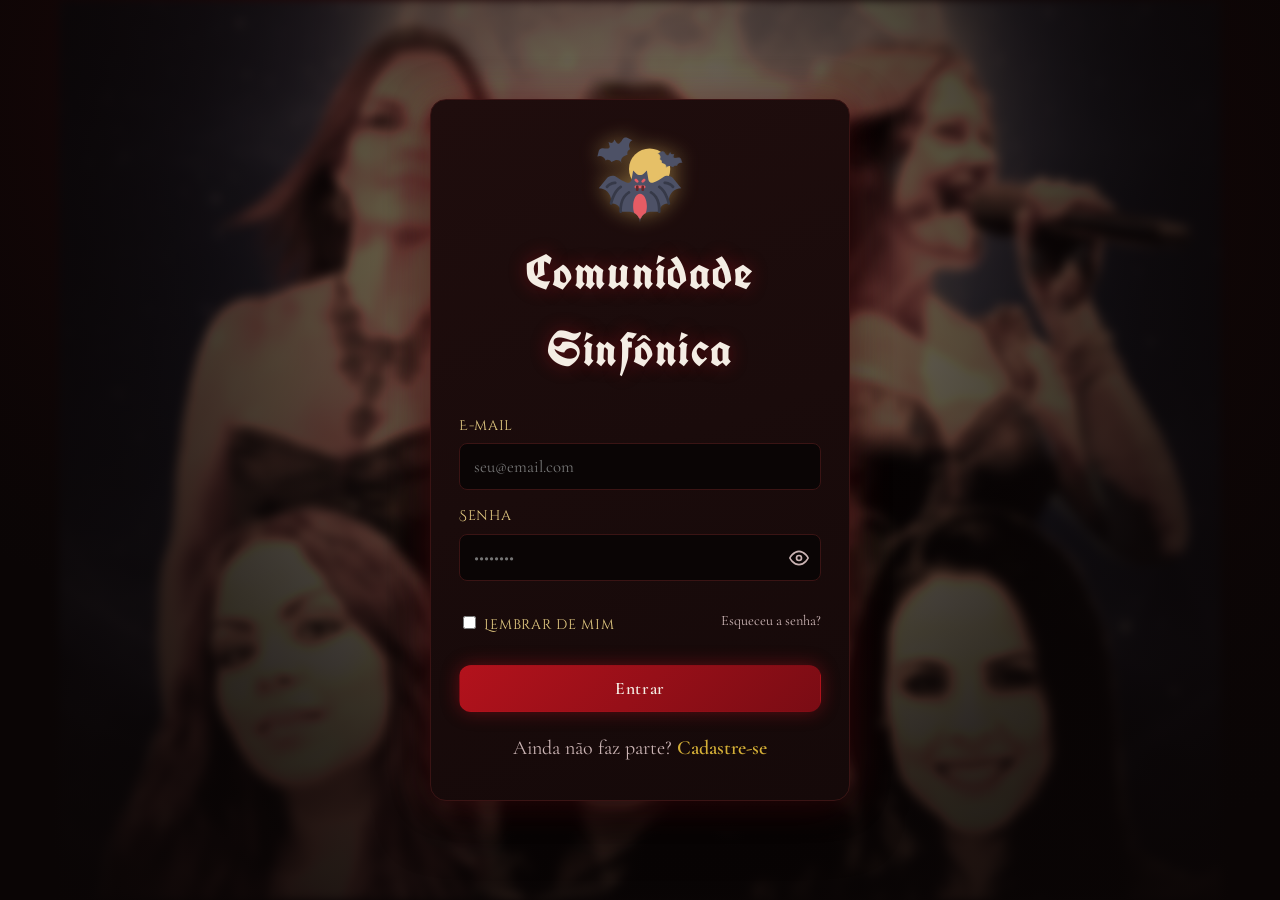
==== commit 07f662a8: "Adiciona pagina de perfil proprio para cada banda Cada banda ganha uma pagina (banda.html?id=X), abe" ====
--- a/admin.html
+++ b/admin.html
@@ -132,9 +132,17 @@
             <label for="bandaInstagram">Instagram</label>
             <input type="text" id="bandaInstagram" placeholder="@usuario" />
           </div>
-        </div>
-        <label for="bandaDescricao">Descrição</label>
-        <textarea id="bandaDescricao" rows="2" placeholder="Breve descrição da banda"></textarea>
+          <div>
+            <label for="bandaEmail">E-mail (opcional)</label>
+            <input type="email" id="bandaEmail" placeholder="contato@banda.com" />
+          </div>
+          <div>
+            <label for="bandaLinkExtra">Link de Fotos/Vídeos (opcional)</label>
+            <input type="text" id="bandaLinkExtra" placeholder="https://..." />
+          </div>
+        </div>
+        <label for="bandaDescricao">Descrição / bio (pode ter vários parágrafos)</label>
+        <textarea id="bandaDescricao" rows="4" placeholder="Sobre a banda — cada linha vira um parágrafo na página dela"></textarea>
         <div class="admin-form-acoes">
           <button type="submit" class="btn btn-primary" id="bandaSubmitBtn">Adicionar banda</button>
           <a href="#" class="link-muted" id="bandaCancelarEdicao" hidden>Cancelar edição</a>
@@ -144,6 +152,46 @@
 
       <div class="admin-list" id="bandasList">
         <p class="empty-state">Carregando bandas...</p>
+      </div>
+    </section>
+
+    <section class="admin-section">
+      <h2>Integrantes das Bandas</h2>
+      <p class="admin-section-descricao">Gerencia os integrantes que aparecem na página própria de cada banda (clique em "Ver perfil da banda" em Bandas pra ver o resultado).</p>
+
+      <label for="integranteBandaSelect">Banda</label>
+      <select id="integranteBandaSelect">
+        <option value="">Selecione uma banda...</option>
+      </select>
+
+      <form class="admin-form" id="integranteForm">
+        <div class="form-grid">
+          <div>
+            <label for="integranteNome">Nome</label>
+            <input type="text" id="integranteNome" required />
+          </div>
+          <div>
+            <label for="integranteFuncao">Função</label>
+            <input type="text" id="integranteFuncao" placeholder="Vocalista, Guitarrista..." />
+          </div>
+          <div>
+            <label for="integranteWhatsapp">WhatsApp (opcional)</label>
+            <input type="text" id="integranteWhatsapp" placeholder="5551999999999" />
+          </div>
+          <div>
+            <label for="integranteFoto">URL da foto (opcional)</label>
+            <input type="text" id="integranteFoto" placeholder="https://..." />
+          </div>
+        </div>
+        <div class="admin-form-acoes">
+          <button type="submit" class="btn btn-primary" id="integranteSubmitBtn">Adicionar integrante</button>
+          <a href="#" class="link-muted" id="integranteCancelarEdicao" hidden>Cancelar edição</a>
+        </div>
+        <p class="form-message" id="integranteMsg" role="status"></p>
+      </form>
+
+      <div class="admin-list" id="integrantesList">
+        <p class="empty-state">Selecione uma banda acima.</p>
       </div>
     </section>
   </main>
--- a/css/style.css
+++ b/css/style.css
@@ -617,7 +617,8 @@
   font-size: 0.95rem;
 }
 
-.agenda-filtro select {
+.agenda-filtro select,
+.agenda-filtro input[type="text"] {
   padding: 10px 14px;
   background: var(--black);
   border: 1px solid var(--border);
@@ -625,10 +626,14 @@
   color: var(--white);
   font-family: var(--font-body);
   font-size: 1rem;
+}
+
+.agenda-filtro select {
   cursor: pointer;
 }
 
-.agenda-filtro select:focus {
+.agenda-filtro select:focus,
+.agenda-filtro input[type="text"]:focus {
   outline: none;
   border-color: var(--gold);
   box-shadow: 0 0 0 3px var(--gold-glow);
@@ -761,34 +766,61 @@
   color: var(--text-muted);
 }
 
+.mural-avisos {
+  max-width: 700px;
+  margin: 20px auto 40px;
+  padding: 36px 26px;
+  background: linear-gradient(160deg, #241209, #170b05);
+  border: 10px solid var(--black-2);
+  border-radius: 6px;
+  box-shadow:
+    inset 0 0 0 3px var(--gold),
+    0 10px 30px rgba(0, 0, 0, 0.5),
+    inset 0 0 60px rgba(0, 0, 0, 0.5);
+}
+
 .recados-lista {
-  max-width: var(--max-width);
-  margin: 0 auto;
-  padding: 10px 20px 20px;
   display: grid;
-  grid-template-columns: 1fr;
-  gap: 18px;
+  grid-template-columns: repeat(auto-fit, minmax(260px, 1fr));
+  gap: 38px 24px;
 }
 
 .recado-card {
-  background: linear-gradient(135deg, var(--black-3), var(--black-2));
-  border: 1px solid var(--border);
-  border-radius: var(--radius);
-  padding: 20px;
+  position: relative;
+  background:
+    radial-gradient(circle at 12% 15%, rgba(107, 74, 30, 0.16), transparent 38%),
+    radial-gradient(circle at 88% 22%, rgba(107, 74, 30, 0.14), transparent 42%),
+    linear-gradient(160deg, #efe0b8 0%, #e3d0a0 45%, #d6bd88 100%);
+  color: #3c2a16;
+  border-radius: 3px;
+  padding: 28px 20px 20px;
+  box-shadow: 0 10px 18px rgba(0, 0, 0, 0.45);
+}
+
+.recado-card::before {
+  content: "📌";
+  position: absolute;
+  top: -18px;
+  left: 50%;
+  transform: translateX(-50%);
+  font-size: 1.7rem;
+  filter: drop-shadow(0 3px 3px rgba(0, 0, 0, 0.5));
 }
 
 .recado-card h2 {
+  color: var(--red);
+  font-family: var(--font-heading);
   margin-bottom: 4px;
 }
 
 .recado-data {
-  color: var(--text-muted);
+  color: #6b5030;
   font-size: 0.85rem;
   margin-bottom: 12px;
 }
 
 .recado-corpo {
-  color: var(--white);
+  color: #3c2a16;
   white-space: pre-line;
   margin: 0;
 }
@@ -855,6 +887,112 @@
   font-size: 0.95rem;
 }
 
+.band-ver-perfil {
+  display: block;
+  margin-top: 10px;
+  font-size: 0.92rem;
+}
+
+/* ---------- Perfil de uma banda (banda.html) ---------- */
+
+.banda-perfil {
+  max-width: var(--max-width);
+  margin: 10px auto 0;
+  padding: 0 20px 40px;
+}
+
+.banda-bio p {
+  color: var(--text-muted);
+  margin: 0 0 14px;
+}
+
+.banda-link-extra {
+  display: inline-block;
+  margin: 4px 0 30px;
+}
+
+.banda-link-extra[hidden] {
+  display: none;
+}
+
+.banda-perfil h2 {
+  margin-top: 10px;
+  padding-top: 20px;
+  border-top: 1px solid var(--border);
+}
+
+.banda-integrantes {
+  display: grid;
+  grid-template-columns: repeat(auto-fill, minmax(150px, 1fr));
+  gap: 18px;
+  margin-bottom: 10px;
+}
+
+.integrante-card {
+  display: flex;
+  flex-direction: column;
+  align-items: center;
+  gap: 6px;
+  text-align: center;
+  background: linear-gradient(160deg, var(--black-3), var(--black-2));
+  border: 1px solid var(--border);
+  border-radius: var(--radius);
+  padding: 18px 12px;
+}
+
+.integrante-foto {
+  width: 72px;
+  height: 72px;
+  border-radius: 50%;
+  object-fit: cover;
+  border: 2px solid var(--gold);
+}
+
+.integrante-sem-foto {
+  width: 72px;
+  height: 72px;
+  border-radius: 50%;
+  display: flex;
+  align-items: center;
+  justify-content: center;
+  font-size: 1.8rem;
+  background: var(--black);
+  border: 2px solid var(--border);
+}
+
+.integrante-card strong {
+  color: var(--gold-soft);
+}
+
+.integrante-card span {
+  color: var(--text-muted);
+  font-size: 0.88rem;
+}
+
+.banda-contato {
+  display: grid;
+  grid-template-columns: repeat(auto-fill, minmax(220px, 1fr));
+  gap: 14px;
+  margin-bottom: 10px;
+}
+
+.contato-card {
+  display: block;
+  background: linear-gradient(160deg, var(--black-3), var(--black-2));
+  border: 1px solid var(--border);
+  border-radius: var(--radius);
+  padding: 14px 16px;
+  color: var(--white);
+  font-size: 0.95rem;
+  transition: box-shadow 0.2s ease, transform 0.2s ease, color 0.2s ease;
+}
+
+.contato-card:hover {
+  box-shadow: 0 0 20px var(--gold-glow);
+  transform: translateY(-2px);
+  color: var(--gold);
+}
+
 /* ---------- Painel de administração ---------- */
 
 .admin-section {
@@ -1146,6 +1284,38 @@
   display: block;
   width: 100%;
   border-radius: 12px;
+}
+
+.playlist-card-link {
+  display: block;
+  color: var(--white);
+  text-decoration: none;
+  text-align: center;
+  padding: 32px 20px;
+  transition: box-shadow 0.2s ease, transform 0.2s ease, border-color 0.2s ease;
+}
+
+.playlist-card-link:hover {
+  box-shadow: 0 0 24px var(--gold-glow);
+  transform: translateY(-3px);
+  border-color: var(--gold);
+}
+
+.playlist-card-link h2 {
+  margin-bottom: 6px;
+}
+
+.playlist-card-plataforma {
+  color: var(--gold);
+  font-family: var(--font-heading);
+  font-size: 0.95rem;
+  margin: 0 0 10px;
+}
+
+.playlist-card-desc {
+  color: var(--text-muted);
+  font-size: 0.92rem;
+  margin: 0;
 }
 
 /* ---------- Sobre ---------- */
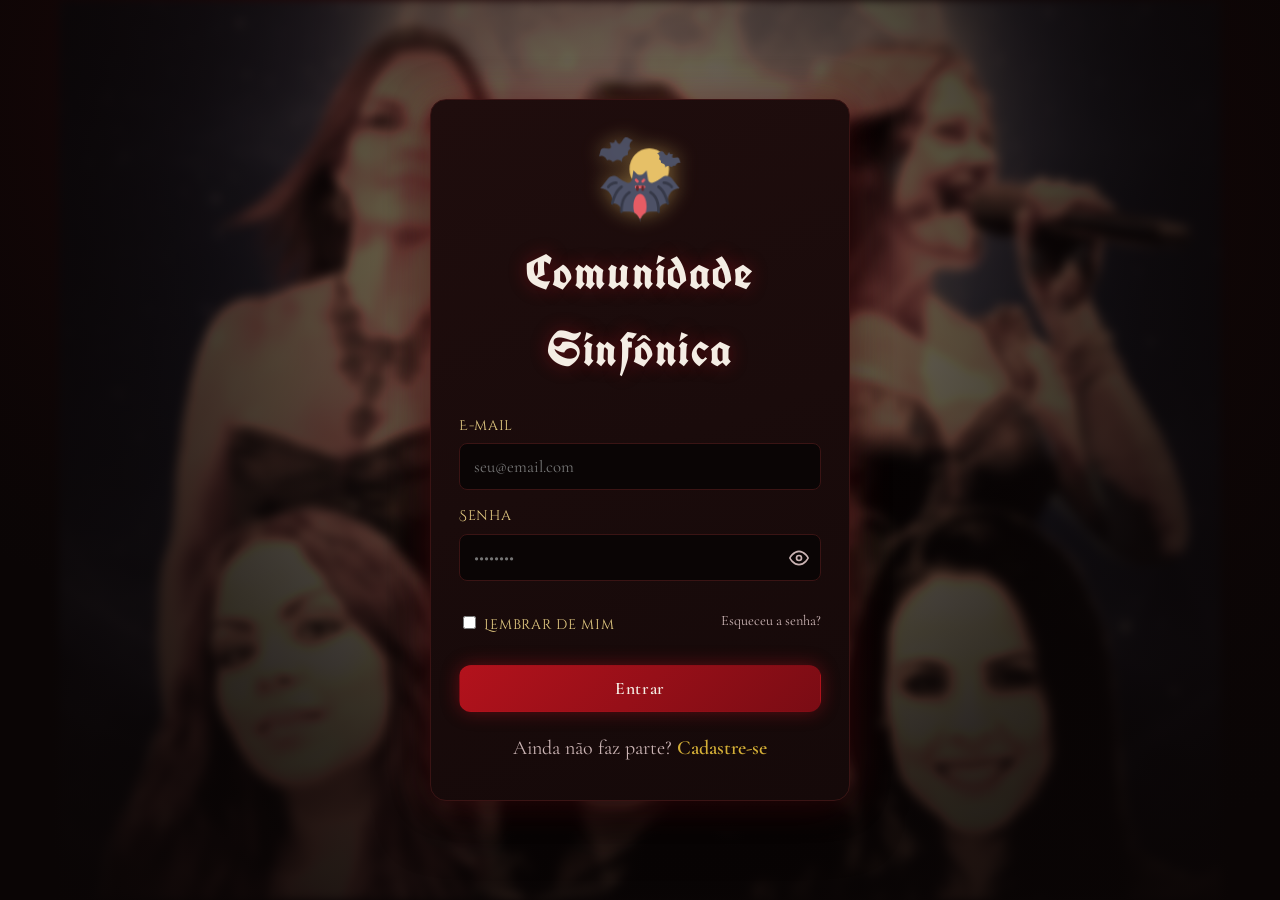
==== commit 6040e0c5: "Adiciona secao de Noticias na tela de Inicio, ao lado de Recados Noticias funciona de forma identica" ====
--- a/admin.html
+++ b/admin.html
@@ -74,6 +74,25 @@
     </section>
 
     <section class="admin-section">
+      <h2 id="noticiaFormTitulo">Nova notícia</h2>
+      <form class="admin-form" id="noticiaForm">
+        <label for="noticiaTitulo">Título</label>
+        <input type="text" id="noticiaTitulo" required />
+        <label for="noticiaCorpo">Conteúdo</label>
+        <textarea id="noticiaCorpo" rows="6" placeholder="Escreva a notícia..." required></textarea>
+        <div class="admin-form-acoes">
+          <button type="submit" class="btn btn-primary" id="noticiaSubmitBtn">Publicar notícia</button>
+          <a href="#" class="link-muted" id="noticiaCancelarEdicao" hidden>Cancelar edição</a>
+        </div>
+        <p class="form-message" id="noticiaMsg" role="status"></p>
+      </form>
+
+      <div class="admin-list" id="noticiasAdminList">
+        <p class="empty-state">Carregando notícias...</p>
+      </div>
+    </section>
+
+    <section class="admin-section">
       <h2 id="showFormTitulo">Novo show</h2>
       <form class="admin-form" id="showForm">
         <div class="form-grid">
--- a/css/style.css
+++ b/css/style.css
@@ -753,12 +753,19 @@
   text-decoration: none;
 }
 
-/* ---------- Recados e anúncios ---------- */
+/* ---------- Recados e Notícias (murais da tela de Início) ---------- */
+
+.inicio-murais {
+  max-width: var(--max-width);
+  margin: 10px auto 40px;
+  padding: 0 20px;
+  display: grid;
+  grid-template-columns: repeat(auto-fit, minmax(340px, 1fr));
+  gap: 30px;
+  align-items: start;
+}
 
 .inicio-recados {
-  max-width: 640px;
-  margin: 10px auto 0;
-  padding: 0 20px;
   text-align: center;
 }
 
@@ -767,8 +774,7 @@
 }
 
 .mural-avisos {
-  max-width: 700px;
-  margin: 20px auto 40px;
+  margin: 20px 0 0;
   padding: 36px 26px;
   background: linear-gradient(160deg, #241209, #170b05);
   border: 10px solid var(--black-2);
@@ -1063,8 +1069,9 @@
 
 .admin-list-acoes {
   display: flex;
+  flex-wrap: wrap;
   gap: 8px;
-  flex-shrink: 0;
+  max-width: 100%;
 }
 
 .admin-list-acoes .btn {
